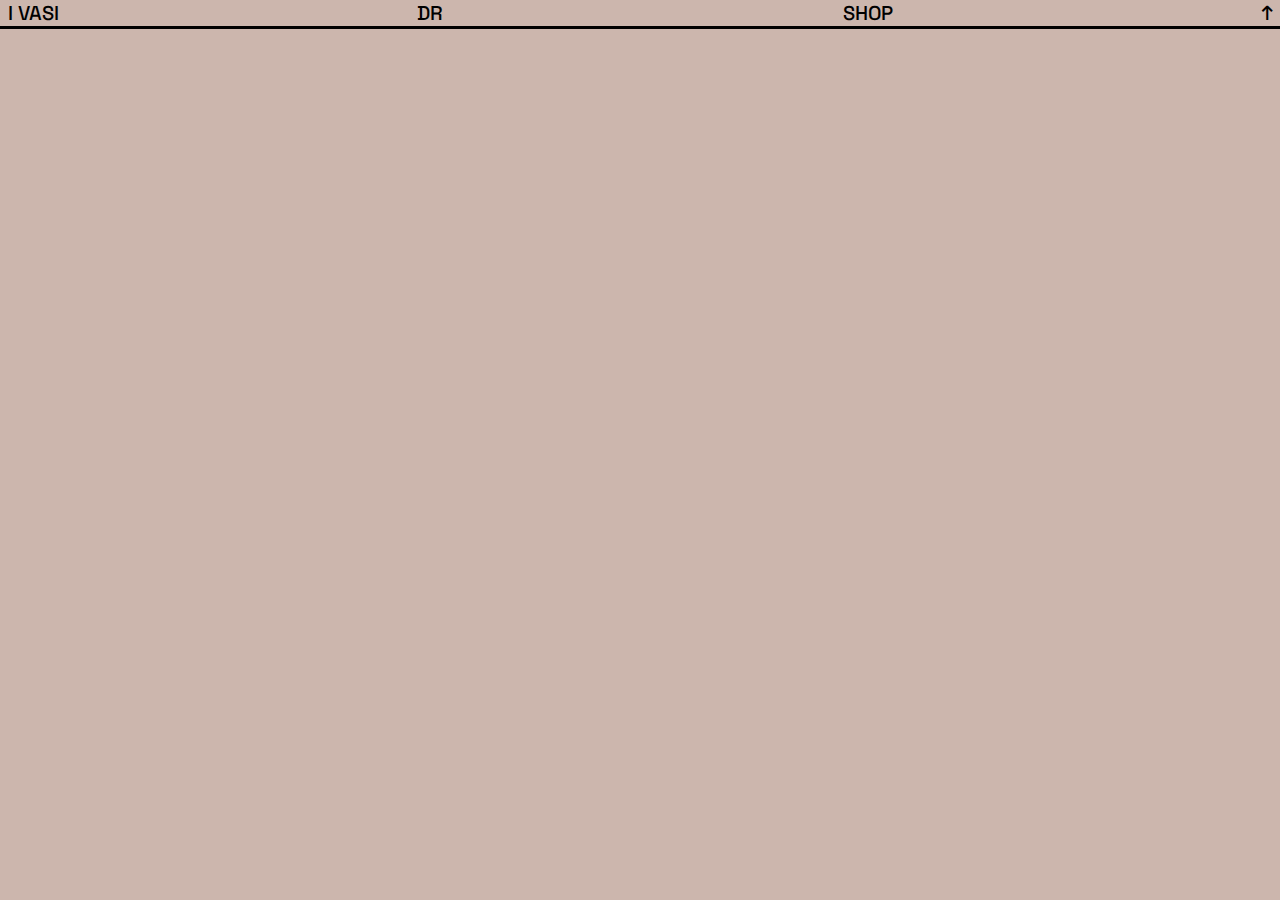
==== shop.html @ a1522a99 "big" ====
<!DOCTYPE html>
<html>
<head>
	<title>EDRO</title>
	<link rel="stylesheet" href="style.css">
	<script src="main.js"></script>

</head>
<body style="background-color: #CCB6AD">





	<div class="griglia">
		<div class="cella nav">
			<a href="#">I VASI</a>
			<a href="#" style="margin-left: -0.5em;">DR</a>
			<a href="#" style="margin-left: 1.6em;">SHOP</a>
			<!-- <a href="#"><img src="img/arrow_up.svg" alt=""></a> -->
			<a href="#" style="margin-right: 0.75em;">&#8593</a>
	
		</div>

	



</body>
</html>
---- style.css ----
@import url('https://fonts.googleapis.com/css2?family=Space+Grotesk:wght@300;400;500&display=swap');¨

body {
    margin: 0.75em 0.75em;
    background-color: #CCB6AD;
}



.griglia {
    background-color: #CCB6AD;
    display: grid;
    grid-template-columns: 1fr 1fr 1fr 1fr 1fr 1fr 1fr 1fr 1fr 1fr 1fr 1fr;
    grid-column-gap: 1em;
    grid-row-gap: 0.75em;

}

.griglia1 {
    background-color: #000000;
    display: grid;
    grid-template-columns: 1fr 1fr 1fr 1fr 1fr 1fr 1fr 1fr 1fr 1fr 1fr 1fr;
    grid-column-gap: 1em;
    grid-row-gap: 0.75em;
    padding-left: -0.75em;
    color:#CCB6AD;
}

.cella {
    /* background-color: lightblue; */
    /* outline: 1px red solid; */
    font-family: 'Space Grotesk', sans-serif;
    font-size: 1.25em;
}

.cella img {
    width:100%;
}

.logo {
    margin-top: 16px;
    margin-left: -0.75em;
    margin-right: -0.4em;
    z-index:2;
}

.unica{
    grid-column: span 1;
}

.doppia {
     grid-column: span 2;
}
.tripla {
     grid-column: span 3;
}
.quadrupla {
     grid-column: span 4;
}

.quintupla {
    grid-column: span 5;
}

.sestupla {
    grid-column: span 6;
}

.settupla {
    grid-column: span 7;
}

.ottupla {
    grid-column: span 8;
}

.decima {
    grid-column: span 10;
}

.tutta {
    grid-column: span 12;
}

.claim{
    z-index: 1;
}

.colonne{
    column-count: 2;
    column-gap: 1em;
}

.nav{
    background-color: #CCB6AD;
    grid-column: span 12;
    min-height: 1em;
    display: flex;
    justify-content: space-between;
    font-weight: 500;
    padding-left: 0.75em;
    margin-left: -0.75em;
    border-bottom: 3px solid black;
    overflow: hidden;
    position: fixed;
    top: 0;
    width: 100%;
    z-index: 2;
}

.nav_shop{
    font-weight: 500;
    border-top: 3px solid black;
    border-bottom: 3px solid black;
    background-color: #CCB6AD;
    color: black;
    transition: background-color 0.05s linear;
}

.nav_shop:hover{
    background-color: black;
}

.gif{
   /*  overflow: hidden; */
 
    position: absolute;
    top: 60vh;
    left: 50vw;
    width: 45%;
    z-index: 0;
}

   
pre{
    margin: 0;
    padding: 0.05em;
    font-family: 'Space Grotesk', sans-serif;
    font-size: 1em;
    font-weight: 500;
}


p {
    margin:0;
}
h1 {
    margin-top: 2vw;
    font-size: 6vw;
    font-weight: 500;
    line-height: 0.825em;
    top: 60vh;
    /*margin: 0;*/
}

h2{
    margin: 0;
    color:#CCB6AD;
    font-size: 3vw;
    font-weight: 400;
    line-height: 1em;
}

/*fotografie che cambiano con l'hover*/
.trittico1{
    border-right: 3px solid black;
    background: url("img/ESA1.jpg") no-repeat;
    height: 80vh;  
    background-size: cover;
    background-position: center center;
    }


.trittico1:hover {
    background: url("img/ESA2.jpg") no-repeat;
    background-size: cover;
    background-position: center center;
}

.trittico2{
    border-right: 3px solid black;
    background: url("img/CUB1.jpg") no-repeat;
    height: 80vh;  
    background-size: cover;
    background-position: center center;

    }


.trittico2:hover {
    background: url("img/CUB2.jpg") no-repeat;
    background-size: cover;
    background-position: center center;
}

.trittico3{

    background: url("img/TET1.jpg") no-repeat;
    height: 80vh;  
    background-size: cover;
    background-position: center center;

    }


.trittico3:hover {
    background: url("img/TET2.jpg") no-repeat;
    background-size: cover;
    background-position: center center;
}




/*hover nav*/

a{
    font-size: 1em;
    font-weight: 500;
    text-decoration: none;
    background-color: #CCB6AD;
    color: black;
    transition: color 0.05s linear;
    transition: background-color 0.05s linear;
}

a:hover{
    text-decoration: none;
    color: #ff4d01;


}


/* 
@media (max-width:600px) {

    .griglia {
        max-width: initial;
        display: block;
    }
    .cella {
        margin-bottom: 1em;
    }

} */
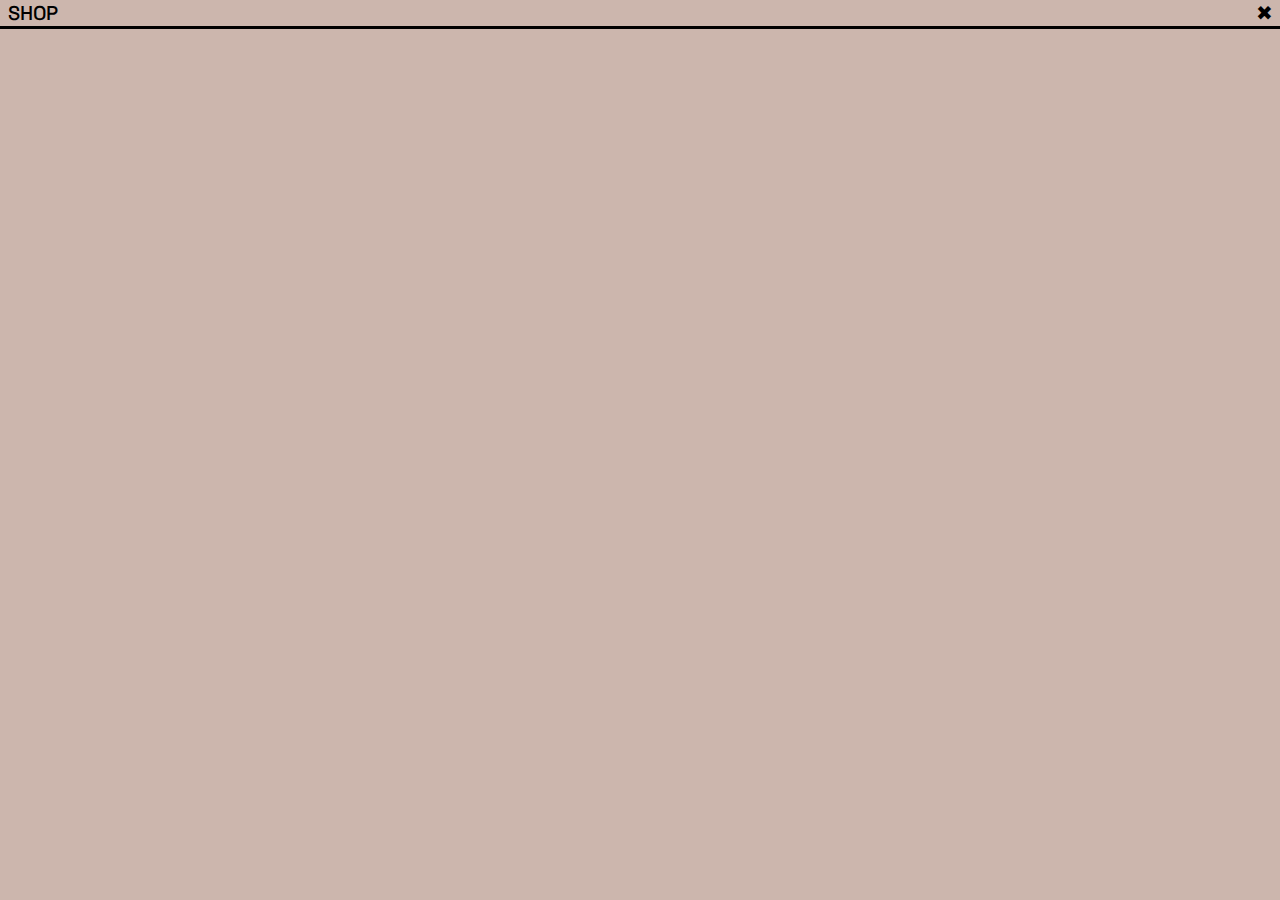
==== commit 40e78627: "aa" ====
--- a/shop.html
+++ b/shop.html
@@ -14,13 +14,16 @@
 
 	<div class="griglia">
 		<div class="cella nav">
-			<a href="#">I VASI</a>
-			<a href="#" style="margin-left: -0.5em;">DR</a>
-			<a href="#" style="margin-left: 1.6em;">SHOP</a>
+			<a href="#">SHOP</a>
 			<!-- <a href="#"><img src="img/arrow_up.svg" alt=""></a> -->
-			<a href="#" style="margin-right: 0.75em;">&#8593</a>
+			<a href="index.html" style="margin-right: 0.75em;">&#10006</a>
 	
 		</div>
+
+
+		<div class="cella img quadrupla " style="margin-left: -0.75em"><img src="img/ESA.png" alt=""></div>
+		<div class="cella quadrupla " style="margin-left: -0.8em"><img src="img/CUBO.png" alt=""></div>
+		<div class="cella quadrupla " style="margin-left: -0.8em; margin-right: -0.4em;"><img src="img/TETRA.png" alt=""></div>
 
 	
 
--- a/style.css
+++ b/style.css
@@ -118,7 +118,8 @@
 }
 
 .nav_shop:hover{
-    background-color: black;
+    background-color: #ff4d01;
+    color: black;
 }
 
 .gif{
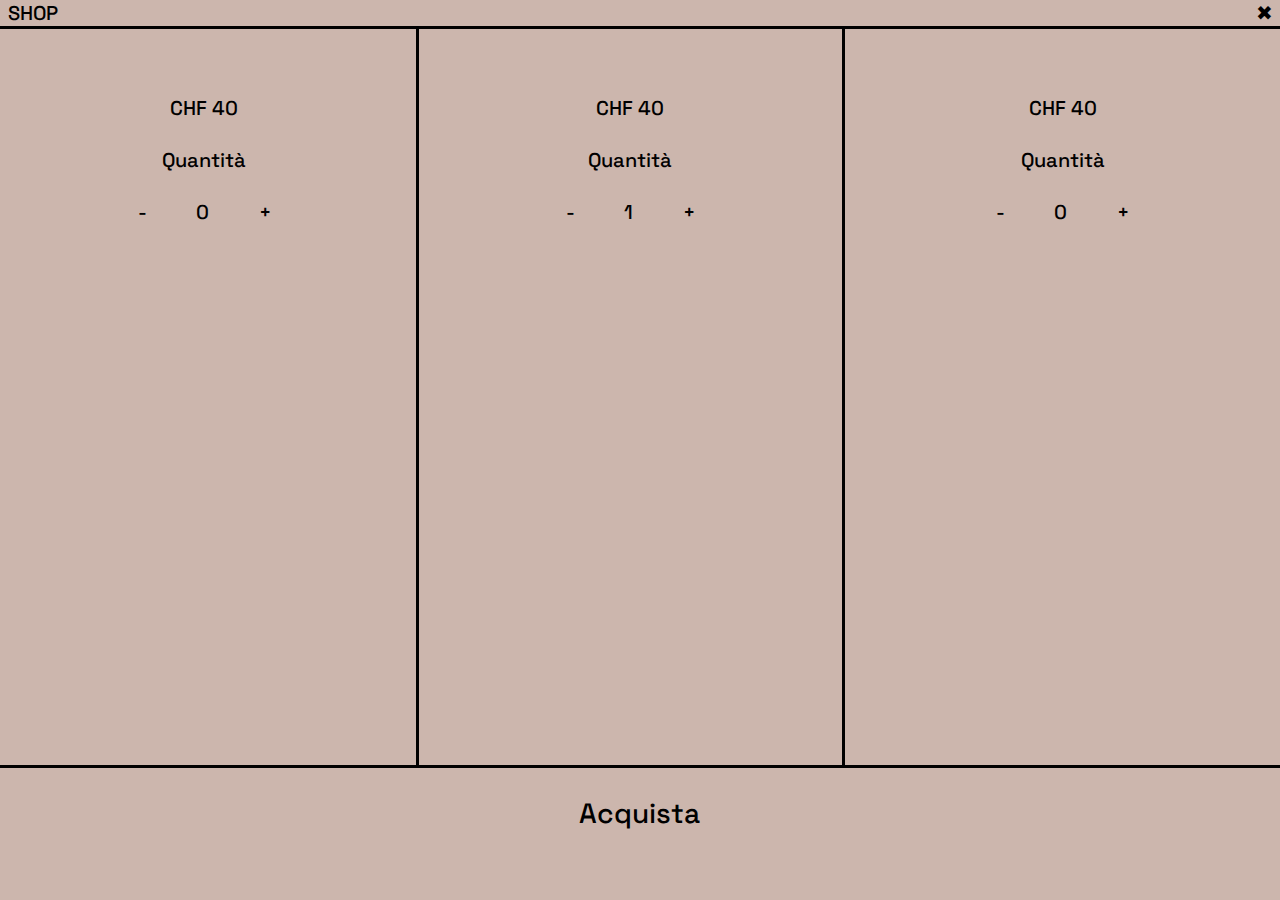
==== commit 5c2124be: "shop" ====
--- a/shop.html
+++ b/shop.html
@@ -21,12 +21,24 @@
 		</div>
 
 
-		<div class="cella img quadrupla " style="margin-left: -0.75em"><img src="img/ESA.png" alt=""></div>
-		<div class="cella quadrupla " style="margin-left: -0.8em"><img src="img/CUBO.png" alt=""></div>
-		<div class="cella quadrupla " style="margin-left: -0.8em; margin-right: -0.4em;"><img src="img/TETRA.png" alt=""></div>
+		<div class="cella img quadrupla " style="padding-top: 3em; margin-left: -0.75em; border-right: 3px solid black; height: 80vh;">
+			<img src="img/ESA.png" alt="">
+			<pre style="text-align: center;">CHF 40<br><br>Quantità<br><br>-          0          +
+			</pre>
+		</div>
+		<div class="cella quadrupla " style="padding-top: 3em; margin-left: -0.8em; border-right: 3px solid black;">
+			<img src="img/CUBO.png" alt="">
+			<pre style="text-align: center;">CHF 40<br><br>Quantità<br><br>-          1          +
+			</pre>
+		</div>
+		<div class="cella quadrupla " style="padding-top: 3em; margin-left: -0.8em; margin-right: -0.4em;">
+			<img src="img/TETRA.png" alt="">
+			<pre style="text-align: center;">CHF 40<br><br>Quantità<br><br>-          0          +
+			</pre>
+		</div>
+	</div>
 
-	
-
+	<div class="cella acquista" style="margin-right: 1.75em;">Acquista</div>
 
 
 </body>
--- a/style.css
+++ b/style.css
@@ -98,6 +98,7 @@
     display: flex;
     justify-content: space-between;
     font-weight: 500;
+    font-size: 1.25em;
     padding-left: 0.75em;
     margin-left: -0.75em;
     border-bottom: 3px solid black;
@@ -109,6 +110,7 @@
 }
 
 .nav_shop{
+    font-size: 1.25em;
     font-weight: 500;
     border-top: 3px solid black;
     border-bottom: 3px solid black;
@@ -118,6 +120,28 @@
 }
 
 .nav_shop:hover{
+    background-color: #ff4d01;
+    color: black;
+}
+
+.acquista{
+    position: fixed;
+    width: 100%;
+    background-color: #CCB6AD;
+    margin-left: -0.3em;
+    top: 85vh;
+    padding-top: 3vh;
+    padding-bottom: 15vh;
+    text-align: center;
+    font-size: 1.75em;
+    font-weight: 500;
+    border-top: 3px solid black;
+
+    transition: background-color 0.05s linear;
+}
+
+
+.acquista:hover{
     background-color: #ff4d01;
     color: black;
 }
@@ -144,6 +168,9 @@
 
 p {
     margin:0;
+    font-family: 'Space Grotesk', sans-serif;
+    font-size: 1em;
+    font-weight: 500;
 }
 h1 {
     margin-top: 2vw;
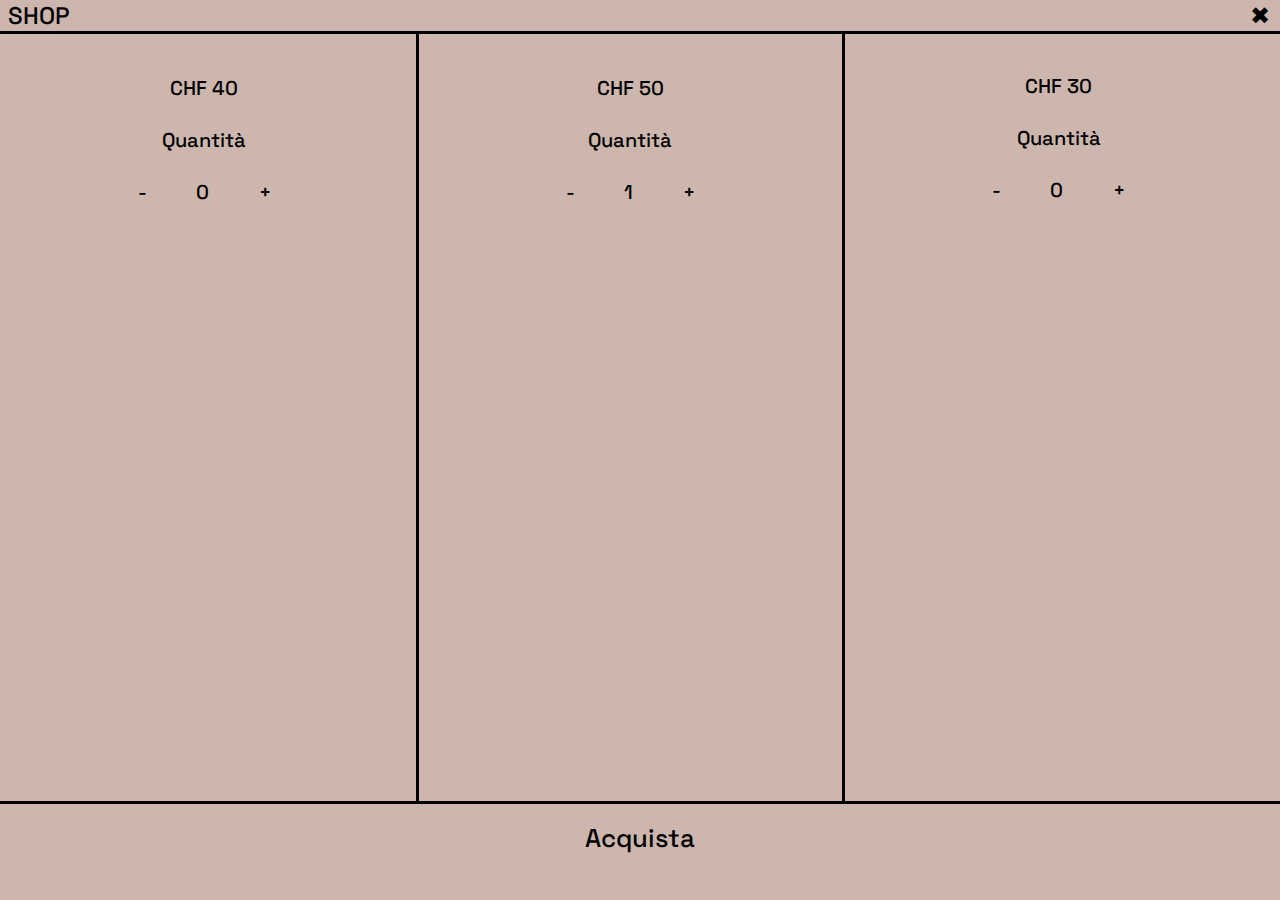
==== commit 9511afe5: "shop2" ====
--- a/shop.html
+++ b/shop.html
@@ -21,19 +21,19 @@
 		</div>
 
 
-		<div class="cella img quadrupla " style="padding-top: 3em; margin-left: -0.75em; border-right: 3px solid black; height: 80vh;">
+		<div class="cella img quadrupla " style="padding-top: 2em; margin-left: -0.75em; border-right: 3px solid black; height: 89vh;">
 			<img src="img/ESA.png" alt="">
 			<pre style="text-align: center;">CHF 40<br><br>Quantità<br><br>-          0          +
 			</pre>
 		</div>
-		<div class="cella quadrupla " style="padding-top: 3em; margin-left: -0.8em; border-right: 3px solid black;">
+		<div class="cella quadrupla " style="padding-top: 2em; margin-left: -0.8em; border-right: 3px solid black;">
 			<img src="img/CUBO.png" alt="">
-			<pre style="text-align: center;">CHF 40<br><br>Quantità<br><br>-          1          +
+			<pre style="text-align: center;">CHF 50<br><br>Quantità<br><br>-          1          +
 			</pre>
 		</div>
-		<div class="cella quadrupla " style="padding-top: 3em; margin-left: -0.8em; margin-right: -0.4em;">
+		<div class="cella quadrupla " style="padding-top: 1.9em; margin-left: -0.8em; ">
 			<img src="img/TETRA.png" alt="">
-			<pre style="text-align: center;">CHF 40<br><br>Quantità<br><br>-          0          +
+			<pre style="text-align: center;">CHF 30<br><br>Quantità<br><br>-          0          +
 			</pre>
 		</div>
 	</div>
--- a/style.css
+++ b/style.css
@@ -38,7 +38,7 @@
 }
 
 .logo {
-    margin-top: 16px;
+    margin-top: 20px;
     margin-left: -0.75em;
     margin-right: -0.4em;
     z-index:2;
@@ -98,7 +98,7 @@
     display: flex;
     justify-content: space-between;
     font-weight: 500;
-    font-size: 1.25em;
+    font-size: 1.5em;
     padding-left: 0.75em;
     margin-left: -0.75em;
     border-bottom: 3px solid black;
@@ -110,7 +110,7 @@
 }
 
 .nav_shop{
-    font-size: 1.25em;
+    font-size: 1.5em;
     font-weight: 500;
     border-top: 3px solid black;
     border-bottom: 3px solid black;
@@ -129,11 +129,11 @@
     width: 100%;
     background-color: #CCB6AD;
     margin-left: -0.3em;
-    top: 85vh;
-    padding-top: 3vh;
+    top: 89vh;
+    padding-top: 2vh;
     padding-bottom: 15vh;
     text-align: center;
-    font-size: 1.75em;
+    font-size: 2vw;
     font-weight: 500;
     border-top: 3px solid black;
 
@@ -243,7 +243,7 @@
 /*hover nav*/
 
 a{
-    font-size: 1em;
+   /*  font-size: 1em; */
     font-weight: 500;
     text-decoration: none;
     background-color: #CCB6AD;
@@ -260,8 +260,8 @@
 }
 
 
-/* 
-@media (max-width:600px) {
+
+/* @media (max-width:600px) {
 
     .griglia {
         max-width: initial;
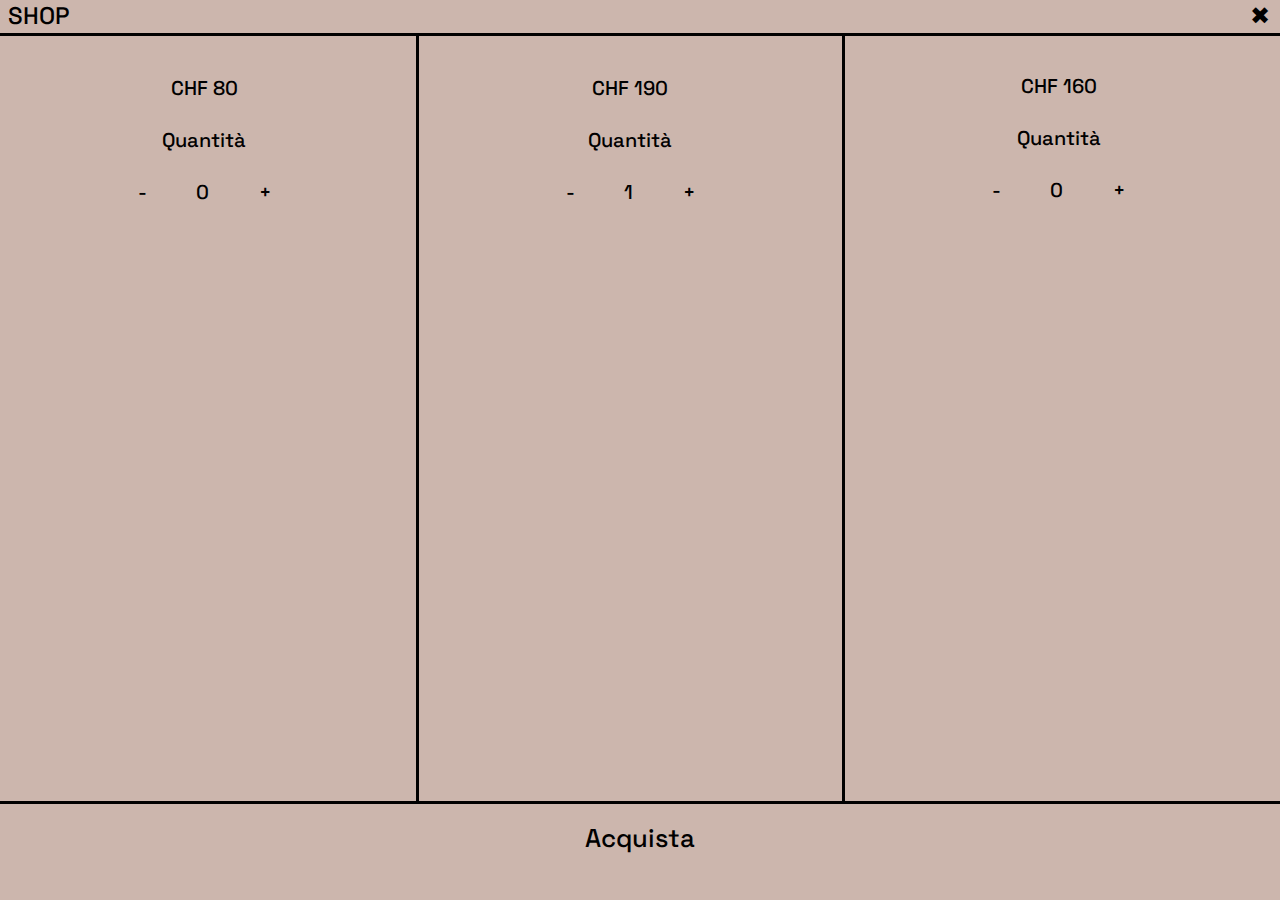
==== commit 43971dba: "correzioni testo" ====
--- a/shop.html
+++ b/shop.html
@@ -23,17 +23,17 @@
 
 		<div class="cella img quadrupla " style="padding-top: 2em; margin-left: -0.75em; border-right: 3px solid black; height: 89vh;">
 			<img src="img/ESA.png" alt="">
-			<pre style="text-align: center;">CHF 40<br><br>Quantità<br><br>-          0          +
+			<pre style="text-align: center;">CHF 80<br><br>Quantità<br><br>-          0          +
 			</pre>
 		</div>
 		<div class="cella quadrupla " style="padding-top: 2em; margin-left: -0.8em; border-right: 3px solid black;">
 			<img src="img/CUBO.png" alt="">
-			<pre style="text-align: center;">CHF 50<br><br>Quantità<br><br>-          1          +
+			<pre style="text-align: center;">CHF 190<br><br>Quantità<br><br>-          1          +
 			</pre>
 		</div>
 		<div class="cella quadrupla " style="padding-top: 1.9em; margin-left: -0.8em; ">
 			<img src="img/TETRA.png" alt="">
-			<pre style="text-align: center;">CHF 30<br><br>Quantità<br><br>-          0          +
+			<pre style="text-align: center;">CHF 160<br><br>Quantità<br><br>-          0          +
 			</pre>
 		</div>
 	</div>
--- a/style.css
+++ b/style.css
@@ -38,7 +38,7 @@
 }
 
 .logo {
-    margin-top: 20px;
+    margin-top: 24px;
     margin-left: -0.75em;
     margin-right: -0.4em;
     z-index:2;
@@ -101,6 +101,7 @@
     font-size: 1.5em;
     padding-left: 0.75em;
     margin-left: -0.75em;
+    padding-bottom: 2px;
     border-bottom: 3px solid black;
     overflow: hidden;
     position: fixed;
@@ -237,7 +238,11 @@
     background-position: center center;
 }
 
-
+.nome_vasi{
+    margin-left: 0.5em;
+    font-size: 1.75em;
+    font-weight: 500;
+}
 
 
 /*hover nav*/
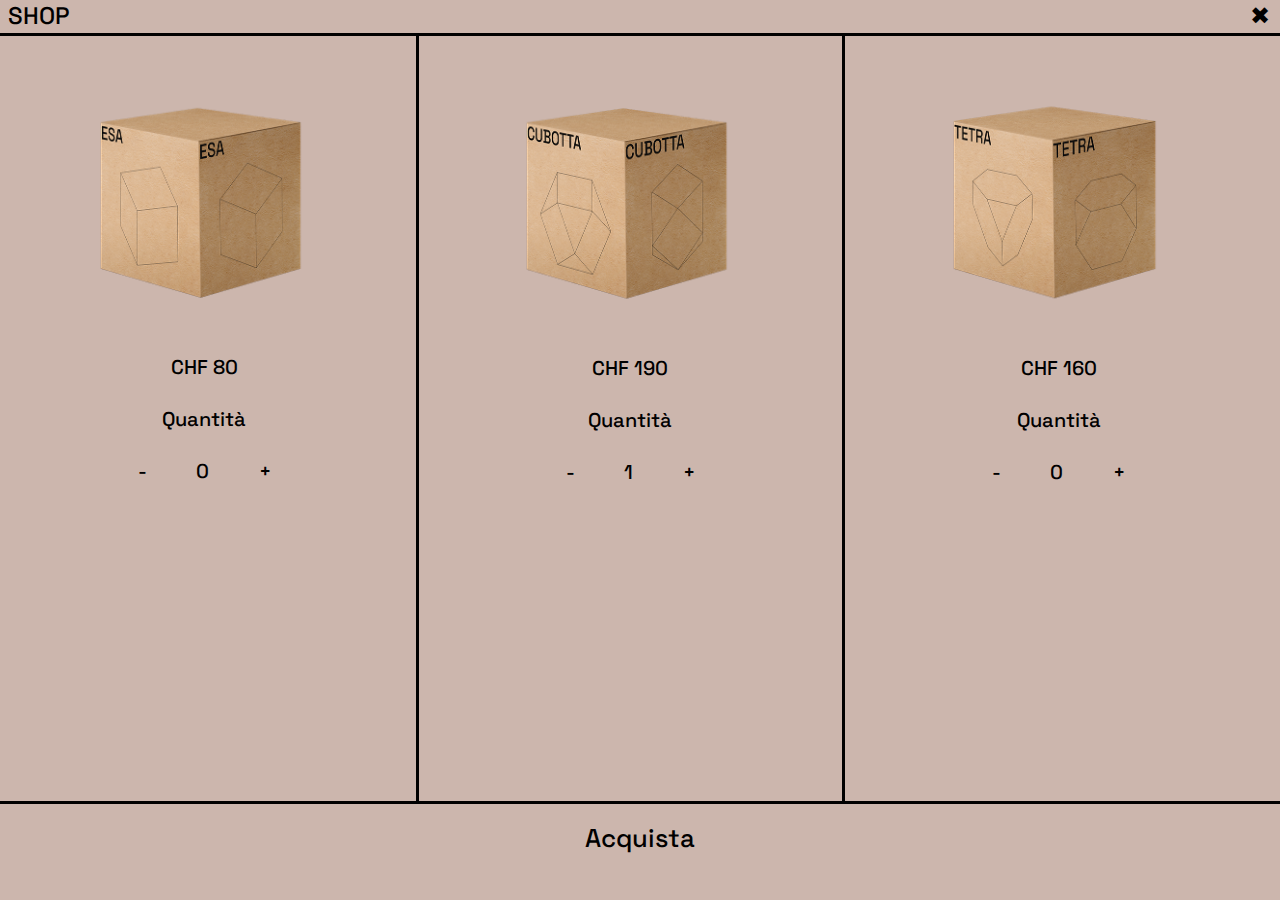
==== commit 19d5d65a: "responsive" ====
--- a/shop.html
+++ b/shop.html
@@ -35,6 +35,7 @@
 			<img src="img/TETRA.png" alt="">
 			<pre style="text-align: center;">CHF 160<br><br>Quantità<br><br>-          0          +
 			</pre>
+			<br><br><br><br>
 		</div>
 	</div>
 
--- a/style.css
+++ b/style.css
@@ -3,6 +3,12 @@
 body {
     margin: 0.75em 0.75em;
     background-color: #CCB6AD;
+    overflow:hidden;
+    overflow-x: hidden;
+}
+
+html{
+    overflow-x: hidden;
 }
 
 
@@ -38,6 +44,7 @@
 }
 
 .logo {
+    
     margin-top: 24px;
     margin-left: -0.75em;
     margin-right: -0.4em;
@@ -92,6 +99,7 @@
 }
 
 .nav{
+ 
     background-color: #CCB6AD;
     grid-column: span 12;
     min-height: 1em;
@@ -112,6 +120,7 @@
 
 .nav_shop{
     font-size: 1.5em;
+    margin-right: 0.75em;
     font-weight: 500;
     border-top: 3px solid black;
     border-bottom: 3px solid black;
@@ -151,7 +160,7 @@
    /*  overflow: hidden; */
  
     position: absolute;
-    top: 60vh;
+    top: 60%;
     left: 50vw;
     width: 45%;
     z-index: 0;
@@ -264,16 +273,159 @@
 
 }
 
-
-
-/* @media (max-width:600px) {
+.margini_dr{
+    margin-left: -2em; 
+    padding-left: 3.25em
+}
+
+.margini_shop{
+    padding-left: 3em;
+}
+
+.margini_freccia{
+    padding-right: 0.75em; 
+    margin-top: -3px; 
+}
+
+.fotodario{
+    grid-column: span 4;
+    margin-right: -1.5em;
+}
+
+.illustrazione{
+    grid-column: span 2;
+}
+
+
+
+@media (max-width:600px) {
+
 
     .griglia {
-        max-width: initial;
-        display: block;
-    }
-    .cella {
+        display: grid;
+        grid-template-columns: 1fr 1fr 1fr 1fr 1fr 1fr 1fr 1fr 1fr 1fr 1fr 1fr;
+        grid-column-gap: 0em;
+        grid-row-gap: 0em;
+   
+    }
+
+    .fotodario{
+        grid-column: span 12;
+        height: 10%;
+    }
+
+
+    .tripla{
+        grid-column: span 12;
+        margin-left: 1em;
+    }
+
+    .sestupla{
+        grid-column: span 12;
+        margin-left: 1em;
+        margin-right: 1em;
         margin-bottom: 1em;
     }
 
-} */+    .doppia{
+        grid-column: span 4;
+
+    }
+
+    .quadrupla{
+        grid-column: span 12;
+        border-bottom: 3px solid blACK;
+        border-right: 0px;
+        padding: 0;
+        margin-right: -1.5em;
+
+    }
+
+    .trittico1{
+        margin-right: -0.4em;
+    }
+    .trittico2{
+        margin-right: -0.4em;
+    }
+    .trittico3{
+        margin-right: -0.4em;
+    }
+
+    .ottupla{
+        grid-column: span 12;
+        column-count: 1;
+        
+    }
+
+    .colonne{
+        margin-left: 1em;
+    }
+
+    .nav{
+ 
+        background-color: #CCB6AD;
+        grid-column: span 12;
+        min-height: 1em;
+        display: flex;
+        justify-content: space-between;
+        font-weight: 500;
+        font-size: 2.5em;
+        padding-left: 1.15em;
+        margin-left: -1em;
+        padding-bottom: 2px;
+        border-bottom: 3px solid black;
+        overflow: hidden;
+        position: fixed;
+        top: 0;
+        width: 100%;
+        z-index: 2;
+    }
+
+    .nav_shop{
+        font-size: 2.5em;
+    }
+
+    .margini_dr{
+        margin-left: 0em; 
+        padding-left: 0em
+    }
+
+    .margini_shop{
+        padding-left: 0em;
+    }
+
+    .margini_freccia{
+        padding-right: 0.75em; 
+        margin-top: -7px; 
+    }
+
+    .logo{
+        margin-top: 40px;
+    }
+
+    h1{
+        font-size: 3.5em;
+    }
+
+    h2{
+        font-size: 2em;
+    
+    }
+
+    .gif{
+        top: 42.5vh;
+        left: 20%;
+        width: 60%;
+    }
+
+    .illustrazione{
+        grid-column: span 6;
+        margin-left: 1em;
+    }
+    
+    .acquista{
+        margin-left: -0.25em;
+        margin-bottom: 0.5em;
+        font-size: 2em;
+    }
+}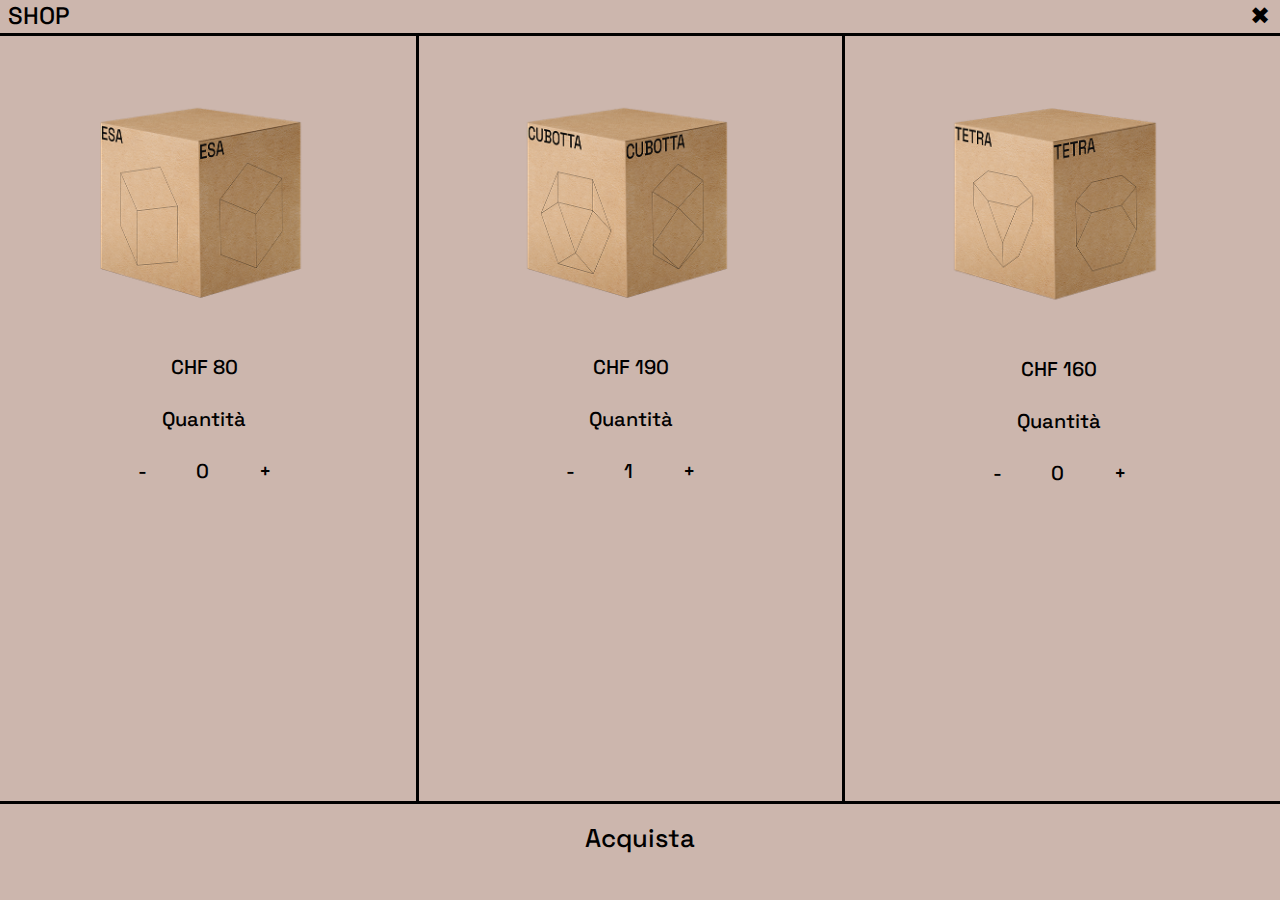
==== commit 48b8d02e: "responsive" ====
--- a/shop.html
+++ b/shop.html
@@ -1,9 +1,10 @@
 <!DOCTYPE html>
 <html>
 <head>
-	<title>EDRO</title>
+	<title>EDRO SHOP</title>
 	<link rel="stylesheet" href="style.css">
 	<script src="main.js"></script>
+	<meta name="viewport" content="width=device-width, initial-scale=1" />
 
 </head>
 <body style="background-color: #CCB6AD">
@@ -21,17 +22,17 @@
 		</div>
 
 
-		<div class="cella img quadrupla " style="padding-top: 2em; margin-left: -0.75em; border-right: 3px solid black; height: 89vh;">
+		<div class="cella shop ">
 			<img src="img/ESA.png" alt="">
 			<pre style="text-align: center;">CHF 80<br><br>Quantità<br><br>-          0          +
 			</pre>
 		</div>
-		<div class="cella quadrupla " style="padding-top: 2em; margin-left: -0.8em; border-right: 3px solid black;">
+		<div class="cella shop">
 			<img src="img/CUBO.png" alt="">
 			<pre style="text-align: center;">CHF 190<br><br>Quantità<br><br>-          1          +
 			</pre>
 		</div>
-		<div class="cella quadrupla " style="padding-top: 1.9em; margin-left: -0.8em; ">
+		<div class="cella shop" style="border: none;">
 			<img src="img/TETRA.png" alt="">
 			<pre style="text-align: center;">CHF 160<br><br>Quantità<br><br>-          0          +
 			</pre>
--- a/style.css
+++ b/style.css
@@ -89,6 +89,14 @@
     grid-column: span 12;
 }
 
+.shop{
+    grid-column: span 4;
+    padding-top: 2em; 
+    margin-left: -0.75em; 
+    border-right: 3px solid black; 
+    height: 89vh;
+}
+
 .claim{
     z-index: 1;
 }
@@ -96,6 +104,9 @@
 .colonne{
     column-count: 2;
     column-gap: 1em;
+    margin-top: 7vw; 
+    margin-right: 0.75em; 
+    margin-bottom: 7vw
 }
 
 .nav{
@@ -248,7 +259,7 @@
 }
 
 .nome_vasi{
-    margin-left: 0.5em;
+    margin-left: 0.3em;
     font-size: 1.75em;
     font-weight: 500;
 }
@@ -284,7 +295,7 @@
 
 .margini_freccia{
     padding-right: 0.75em; 
-    margin-top: -3px; 
+    margin-top: -1.7px; 
 }
 
 .fotodario{
@@ -296,10 +307,20 @@
     grid-column: span 2;
 }
 
-
-
-@media (max-width:600px) {
-
+.tutti{
+    margin-bottom: 10vw;
+}
+
+/*RESPONSIVE MOBILE*/
+
+
+@media only screen and (max-width: 600px){
+
+    html,body{
+        overflow-x: hidden;
+        margin-right: -0em;
+        margin-left: -0em;
+    }
 
     .griglia {
         display: grid;
@@ -311,19 +332,32 @@
 
     .fotodario{
         grid-column: span 12;
-        height: 10%;
+        width: 110%;
+        height: 100%;
     }
 
 
     .tripla{
         grid-column: span 12;
-        margin-left: 1em;
+        margin-left: 15px;
+    }
+
+    p{
+        margin-left: 15px;
+    }
+
+    pre{
+        margin: 0;
+        padding: 0.05em;
+        font-family: 'Space Grotesk', sans-serif;
+        font-size: 3em;
+        font-weight: 500;
     }
 
     .sestupla{
         grid-column: span 12;
-        margin-left: 1em;
-        margin-right: 1em;
+        margin-left: 15px;
+        margin-right: 30px;
         margin-bottom: 1em;
     }
 
@@ -334,7 +368,6 @@
 
     .quadrupla{
         grid-column: span 12;
-        border-bottom: 3px solid blACK;
         border-right: 0px;
         padding: 0;
         margin-right: -1.5em;
@@ -343,22 +376,27 @@
 
     .trittico1{
         margin-right: -0.4em;
+        height: 70vh;
     }
     .trittico2{
+        border-top: 3px solid black;
         margin-right: -0.4em;
+        height: 70vh;
     }
     .trittico3{
+        border-top: 3px solid black;
         margin-right: -0.4em;
+        height: 70vh;
     }
 
     .ottupla{
-        grid-column: span 12;
+        grid-column: span 12; 
+    }
+
+    .colonne{
         column-count: 1;
-        
-    }
-
-    .colonne{
-        margin-left: 1em;
+        margin-left: 30px;
+        padding-right: 1.5em;
     }
 
     .nav{
@@ -370,19 +408,19 @@
         justify-content: space-between;
         font-weight: 500;
         font-size: 2.5em;
-        padding-left: 1.15em;
-        margin-left: -1em;
+        padding-left: 1em;
         padding-bottom: 2px;
         border-bottom: 3px solid black;
         overflow: hidden;
         position: fixed;
         top: 0;
-        width: 100%;
+        width: 100vw;
         z-index: 2;
     }
 
     .nav_shop{
-        font-size: 2.5em;
+        font-size: 0.8em;
+        padding-left: 5.25em;
     }
 
     .margini_dr{
@@ -394,38 +432,61 @@
         padding-left: 0em;
     }
 
-    .margini_freccia{
-        padding-right: 0.75em; 
-        margin-top: -7px; 
-    }
-
     .logo{
         margin-top: 40px;
     }
 
     h1{
+        margin-top: 40px;
         font-size: 3.5em;
+        margin-left: 5px;
     }
 
     h2{
         font-size: 2em;
-    
+        margin-left: 15px;
     }
 
     .gif{
-        top: 42.5vh;
-        left: 20%;
-        width: 60%;
+        top: 30vh;
+        left: 0%;
+        width: 100%;
     }
 
     .illustrazione{
         grid-column: span 6;
-        margin-left: 1em;
+        margin-left: 30px;
     }
     
     .acquista{
-        margin-left: -0.25em;
+        margin-left: 0px;
         margin-bottom: 0.5em;
         font-size: 2em;
     }
+
+    .margini_freccia{
+        padding-right: 0.5em; 
+        margin-top: -5px; 
+    }
+
+    .nome_vasi{
+        margin-left: 0.5em;
+        font-size: 2.5em;
+    }
+
+    .tutti{
+        margin-bottom: -30px;
+
+    }
+
+    .shop{
+        font-size: 0.4em;
+
+        grid-column: span 12;
+        padding-top: 10em; 
+        margin-left: -0.75em; 
+        border-bottom: 3px solid black; 
+        border-right: none;
+        height: 80vh;
+    }
 }